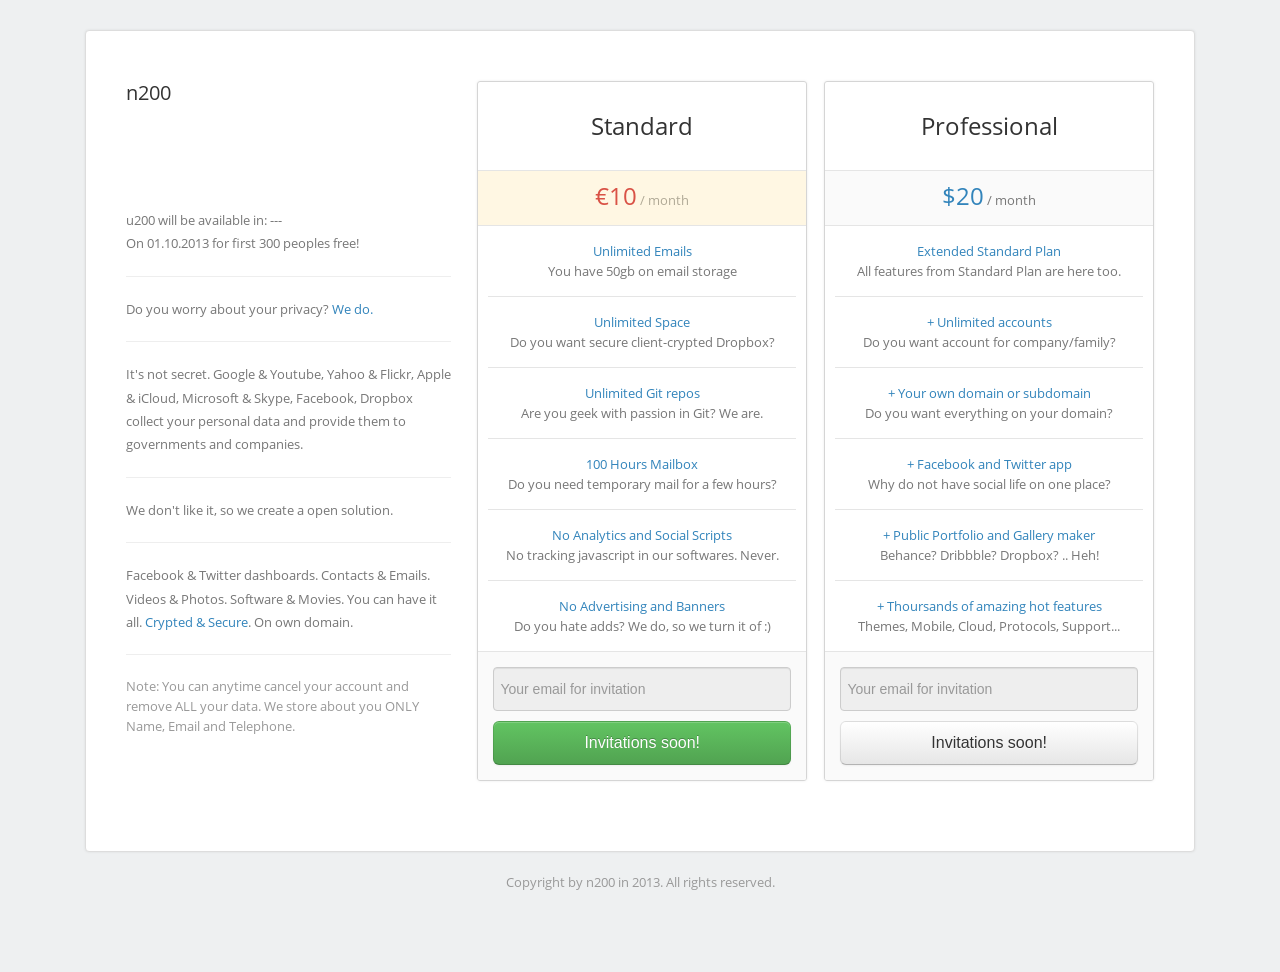
==== index.html @ b7a6152d "Initial commit" ====
<!DOCTYPE html><html class="no-js"><head>
	
	<meta charset="utf-8" />
	<meta http-equiv="X-UA-Compatible" content="IE=edge,chrome=1" />
	<meta name="viewport" content="width=device-width" />

	<title>n200, privacy world</title>

	<link rel="stylesheet" href="resources/bootstrap.css" />
	<link rel="stylesheet" href="resources/bootstrap-responsive.css" />
	<link rel="stylesheet" href="resources/theme.css" />

</head><body>
	
	<div class="container">
		<div class="wrapper">
			<section class="section">
				<div class="row-fluid">
					<div class="span4">
						<div>
							<h3 style="margin-bottom:105px;">n200</h3>
							<div>
								<p class="lead">
									u200 will be available in:
									<span data-time="1380578399" class="countdown"></span>
									<br/>
									On 01.10.2013 for first 300 peoples free!
								</p>
								<hr>
								<p class="lead">
									Do you worry about your privacy? <strong>We do.</strong>
								</p>
								<hr>
								<p class="lead">
									It's not secret. Google &amp; Youtube, Yahoo &amp; Flickr, Apple &amp; iCloud, Microsoft &amp; Skype, Facebook, Dropbox collect your personal data and provide them to governments and companies.
								</p>
								<hr>
								<p class="lead">
									We don't like it, so we create a open solution.
								</p>
								<hr>
								<p class="lead">
									Facebook &amp; Twitter dashboards. Contacts &amp; Emails. Videos &amp; Photos. Software &amp; Movies. You can have it all. <strong>Crypted &amp; Secure</strong>. On own domain.
								</p>
								<hr>
								<p class="muted">
									Note: You can anytime cancel your account and remove ALL your data. We store about you ONLY Name, Email and Telephone.
								</p>
							</div>
						</div>
					</div>
					<div class="span8">
						<div class="pricing-table row-fluid text-center">
							<div class="span6">
								<div class="plan prefered">
									<div class="plan-name">
										<h2>Standard</h2>
									</div>
									<div class="plan-price">
										<b>€10</b> / month
									</div>
									<div class="plan-details">
										<div>
											<b>Unlimited Emails</b>
											<div>You have 50gb on email storage</div>
										</div>
										<div>
											<b>Unlimited Space</b>
											<div>Do you want secure client-crypted Dropbox?</div>
										</div>
										<div>
											<b>Unlimited Git repos</b>
											<div>Are you geek with passion in Git? We are.</div>
										</div>
										<div>
											<b>100 Hours Mailbox</b>
											<div>Do you need temporary mail for a few hours?</div>
										</div>
										<div>
											<b>No Analytics and Social Scripts</b>
											<div>No tracking javascript in our softwares. Never.</div>
										</div>
										<div>
											<b>No Advertising and Banners</b>
											<div>Do you hate adds? We do, so we turn it of :)</div>
										</div>
									</div>
									<div class="plan-action">
										<input type="email" placeholder="Your email for invitation" style="height:44px; display:block; width: 100%; -webkit-box-sizing:border-box; -moz-box-sizing:border-box; box-sizing:border-box;" disabled="disabled" />
										<a href="#" class="btn btn-success btn-block btn-large">Invitations soon!</a>
									</div>
								</div>
							</div>

							<div class="span6">
								<div class="plan">
									<div class="plan-name">
										<h2>Professional</h2>
									</div>
									<div class="plan-price">
										<b>$20</b> / month
									</div>
									<div class="plan-details">
										<div>
											<b>Extended Standard Plan</b>
											<div>All features from Standard Plan are here too.</div>
										</div>
										<div>
											<b>+ Unlimited accounts</b>
											<div>Do you want account for company/family?</div>
										</div>
										<div>
											<b>+ Your own domain or subdomain</b>
											<div>Do you want everything on your domain?</div>
										</div>
										<div>
											<b>+ Facebook and Twitter app</b>
											<div>Why do not have social life on one place?</div>
										</div>
										<div>
											<b>+ Public Portfolio and Gallery maker</b>
											<div>Behance? Dribbble? Dropbox? .. Heh!</div>
										</div>
										<div>
											<b>+ Thoursands of amazing hot features</b>
											<div>Themes, Mobile, Cloud, Protocols, Support...</div>
										</div>
									</div>
									<div class="plan-action">
										<input type="email" placeholder="Your email for invitation" style="height:44px; display:block; width: 100%; -webkit-box-sizing:border-box; -moz-box-sizing:border-box; box-sizing:border-box;" disabled="disabled" />
										<a href="#" class="btn btn-block btn-large">Invitations soon!</a>
									</div>
								</div>
							</div>
						</div>
					</div>
				</div>
			</section>
			
		                   


		
		</div>
		<footer class="footer muted text-center">
			Copyright by n200 in 2013. All rights reserved.
		</footer>
	</div>

	
	<script src="resources/jquery-2.0.1.min.js"></script>
	<script src="resources/countdown.js"></script>
	
	<script type="text/javascript">
	$(document).ready(function(){
		$(".countdown").kkcountdown({
			dayText		: ' day',
			daysText 	: ' days ',
			hoursText	: ':',
			minutesText	: ':',
			secondsText	: '',
			displayZeroDays : false,
		});
	});
	</script>

</body></html>
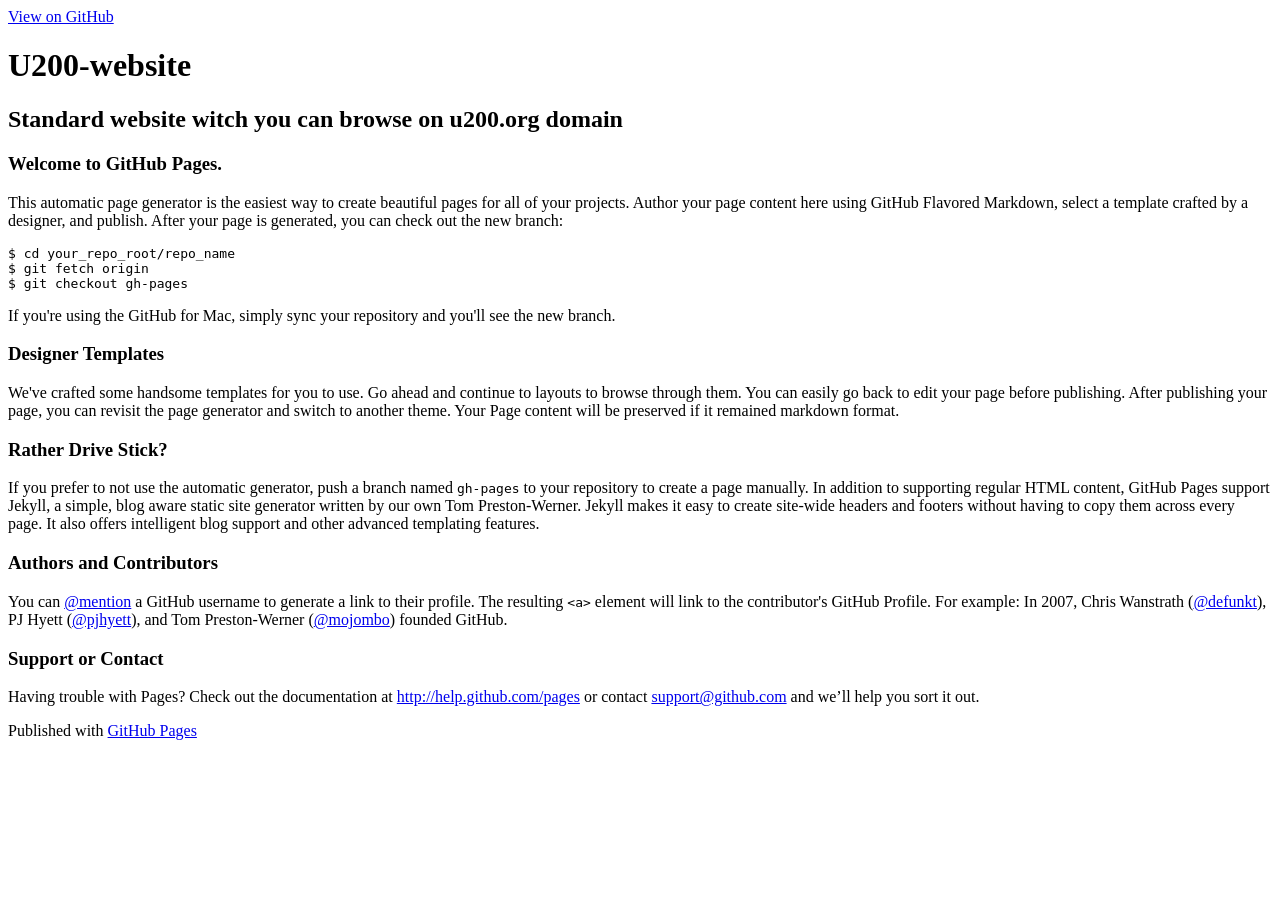
==== commit 4b32ba2c: "Replace master branch with page content via GitHub" ====
--- a/index.html
+++ b/index.html
@@ -1,167 +1,74 @@
-<!DOCTYPE html><html class="no-js"><head>
-	
-	<meta charset="utf-8" />
-	<meta http-equiv="X-UA-Compatible" content="IE=edge,chrome=1" />
-	<meta name="viewport" content="width=device-width" />
+<!DOCTYPE html>
+<html>
 
-	<title>n200, privacy world</title>
+  <head>
+    <meta charset='utf-8' />
+    <meta http-equiv="X-UA-Compatible" content="chrome=1" />
+    <meta name="description" content="U200-website : Standard website witch you can browse on u200.org domain" />
 
-	<link rel="stylesheet" href="resources/bootstrap.css" />
-	<link rel="stylesheet" href="resources/bootstrap-responsive.css" />
-	<link rel="stylesheet" href="resources/theme.css" />
+    <link rel="stylesheet" type="text/css" media="screen" href="stylesheets/stylesheet.css">
 
-</head><body>
-	
-	<div class="container">
-		<div class="wrapper">
-			<section class="section">
-				<div class="row-fluid">
-					<div class="span4">
-						<div>
-							<h3 style="margin-bottom:105px;">n200</h3>
-							<div>
-								<p class="lead">
-									u200 will be available in:
-									<span data-time="1380578399" class="countdown"></span>
-									<br/>
-									On 01.10.2013 for first 300 peoples free!
-								</p>
-								<hr>
-								<p class="lead">
-									Do you worry about your privacy? <strong>We do.</strong>
-								</p>
-								<hr>
-								<p class="lead">
-									It's not secret. Google &amp; Youtube, Yahoo &amp; Flickr, Apple &amp; iCloud, Microsoft &amp; Skype, Facebook, Dropbox collect your personal data and provide them to governments and companies.
-								</p>
-								<hr>
-								<p class="lead">
-									We don't like it, so we create a open solution.
-								</p>
-								<hr>
-								<p class="lead">
-									Facebook &amp; Twitter dashboards. Contacts &amp; Emails. Videos &amp; Photos. Software &amp; Movies. You can have it all. <strong>Crypted &amp; Secure</strong>. On own domain.
-								</p>
-								<hr>
-								<p class="muted">
-									Note: You can anytime cancel your account and remove ALL your data. We store about you ONLY Name, Email and Telephone.
-								</p>
-							</div>
-						</div>
-					</div>
-					<div class="span8">
-						<div class="pricing-table row-fluid text-center">
-							<div class="span6">
-								<div class="plan prefered">
-									<div class="plan-name">
-										<h2>Standard</h2>
-									</div>
-									<div class="plan-price">
-										<b>€10</b> / month
-									</div>
-									<div class="plan-details">
-										<div>
-											<b>Unlimited Emails</b>
-											<div>You have 50gb on email storage</div>
-										</div>
-										<div>
-											<b>Unlimited Space</b>
-											<div>Do you want secure client-crypted Dropbox?</div>
-										</div>
-										<div>
-											<b>Unlimited Git repos</b>
-											<div>Are you geek with passion in Git? We are.</div>
-										</div>
-										<div>
-											<b>100 Hours Mailbox</b>
-											<div>Do you need temporary mail for a few hours?</div>
-										</div>
-										<div>
-											<b>No Analytics and Social Scripts</b>
-											<div>No tracking javascript in our softwares. Never.</div>
-										</div>
-										<div>
-											<b>No Advertising and Banners</b>
-											<div>Do you hate adds? We do, so we turn it of :)</div>
-										</div>
-									</div>
-									<div class="plan-action">
-										<input type="email" placeholder="Your email for invitation" style="height:44px; display:block; width: 100%; -webkit-box-sizing:border-box; -moz-box-sizing:border-box; box-sizing:border-box;" disabled="disabled" />
-										<a href="#" class="btn btn-success btn-block btn-large">Invitations soon!</a>
-									</div>
-								</div>
-							</div>
+    <title>U200-website</title>
+  </head>
 
-							<div class="span6">
-								<div class="plan">
-									<div class="plan-name">
-										<h2>Professional</h2>
-									</div>
-									<div class="plan-price">
-										<b>$20</b> / month
-									</div>
-									<div class="plan-details">
-										<div>
-											<b>Extended Standard Plan</b>
-											<div>All features from Standard Plan are here too.</div>
-										</div>
-										<div>
-											<b>+ Unlimited accounts</b>
-											<div>Do you want account for company/family?</div>
-										</div>
-										<div>
-											<b>+ Your own domain or subdomain</b>
-											<div>Do you want everything on your domain?</div>
-										</div>
-										<div>
-											<b>+ Facebook and Twitter app</b>
-											<div>Why do not have social life on one place?</div>
-										</div>
-										<div>
-											<b>+ Public Portfolio and Gallery maker</b>
-											<div>Behance? Dribbble? Dropbox? .. Heh!</div>
-										</div>
-										<div>
-											<b>+ Thoursands of amazing hot features</b>
-											<div>Themes, Mobile, Cloud, Protocols, Support...</div>
-										</div>
-									</div>
-									<div class="plan-action">
-										<input type="email" placeholder="Your email for invitation" style="height:44px; display:block; width: 100%; -webkit-box-sizing:border-box; -moz-box-sizing:border-box; box-sizing:border-box;" disabled="disabled" />
-										<a href="#" class="btn btn-block btn-large">Invitations soon!</a>
-									</div>
-								</div>
-							</div>
-						</div>
-					</div>
-				</div>
-			</section>
-			
-		                   
+  <body>
 
+    <!-- HEADER -->
+    <div id="header_wrap" class="outer">
+        <header class="inner">
+          <a id="forkme_banner" href="https://github.com/n200">View on GitHub</a>
 
-		
-		</div>
-		<footer class="footer muted text-center">
-			Copyright by n200 in 2013. All rights reserved.
-		</footer>
-	</div>
+          <h1 id="project_title">U200-website</h1>
+          <h2 id="project_tagline">Standard website witch you can browse on u200.org domain</h2>
 
-	
-	<script src="resources/jquery-2.0.1.min.js"></script>
-	<script src="resources/countdown.js"></script>
-	
-	<script type="text/javascript">
-	$(document).ready(function(){
-		$(".countdown").kkcountdown({
-			dayText		: ' day',
-			daysText 	: ' days ',
-			hoursText	: ':',
-			minutesText	: ':',
-			secondsText	: '',
-			displayZeroDays : false,
-		});
-	});
-	</script>
+        </header>
+    </div>
 
-</body></html>+    <!-- MAIN CONTENT -->
+    <div id="main_content_wrap" class="outer">
+      <section id="main_content" class="inner">
+        <h3>
+<a name="welcome-to-github-pages" class="anchor" href="#welcome-to-github-pages"><span class="octicon octicon-link"></span></a>Welcome to GitHub Pages.</h3>
+
+<p>This automatic page generator is the easiest way to create beautiful pages for all of your projects. Author your page content here using GitHub Flavored Markdown, select a template crafted by a designer, and publish. After your page is generated, you can check out the new branch:</p>
+
+<pre><code>$ cd your_repo_root/repo_name
+$ git fetch origin
+$ git checkout gh-pages
+</code></pre>
+
+<p>If you're using the GitHub for Mac, simply sync your repository and you'll see the new branch.</p>
+
+<h3>
+<a name="designer-templates" class="anchor" href="#designer-templates"><span class="octicon octicon-link"></span></a>Designer Templates</h3>
+
+<p>We've crafted some handsome templates for you to use. Go ahead and continue to layouts to browse through them. You can easily go back to edit your page before publishing. After publishing your page, you can revisit the page generator and switch to another theme. Your Page content will be preserved if it remained markdown format.</p>
+
+<h3>
+<a name="rather-drive-stick" class="anchor" href="#rather-drive-stick"><span class="octicon octicon-link"></span></a>Rather Drive Stick?</h3>
+
+<p>If you prefer to not use the automatic generator, push a branch named <code>gh-pages</code> to your repository to create a page manually. In addition to supporting regular HTML content, GitHub Pages support Jekyll, a simple, blog aware static site generator written by our own Tom Preston-Werner. Jekyll makes it easy to create site-wide headers and footers without having to copy them across every page. It also offers intelligent blog support and other advanced templating features.</p>
+
+<h3>
+<a name="authors-and-contributors" class="anchor" href="#authors-and-contributors"><span class="octicon octicon-link"></span></a>Authors and Contributors</h3>
+
+<p>You can <a href="https://github.com/blog/821" class="user-mention">@mention</a> a GitHub username to generate a link to their profile. The resulting <code>&lt;a&gt;</code> element will link to the contributor's GitHub Profile. For example: In 2007, Chris Wanstrath (<a href="https://github.com/defunkt" class="user-mention">@defunkt</a>), PJ Hyett (<a href="https://github.com/pjhyett" class="user-mention">@pjhyett</a>), and Tom Preston-Werner (<a href="https://github.com/mojombo" class="user-mention">@mojombo</a>) founded GitHub.</p>
+
+<h3>
+<a name="support-or-contact" class="anchor" href="#support-or-contact"><span class="octicon octicon-link"></span></a>Support or Contact</h3>
+
+<p>Having trouble with Pages? Check out the documentation at <a href="http://help.github.com/pages">http://help.github.com/pages</a> or contact <a href="mailto:support@github.com">support@github.com</a> and we’ll help you sort it out.</p>
+      </section>
+    </div>
+
+    <!-- FOOTER  -->
+    <div id="footer_wrap" class="outer">
+      <footer class="inner">
+        <p>Published with <a href="http://pages.github.com">GitHub Pages</a></p>
+      </footer>
+    </div>
+
+    
+
+  </body>
+</html>
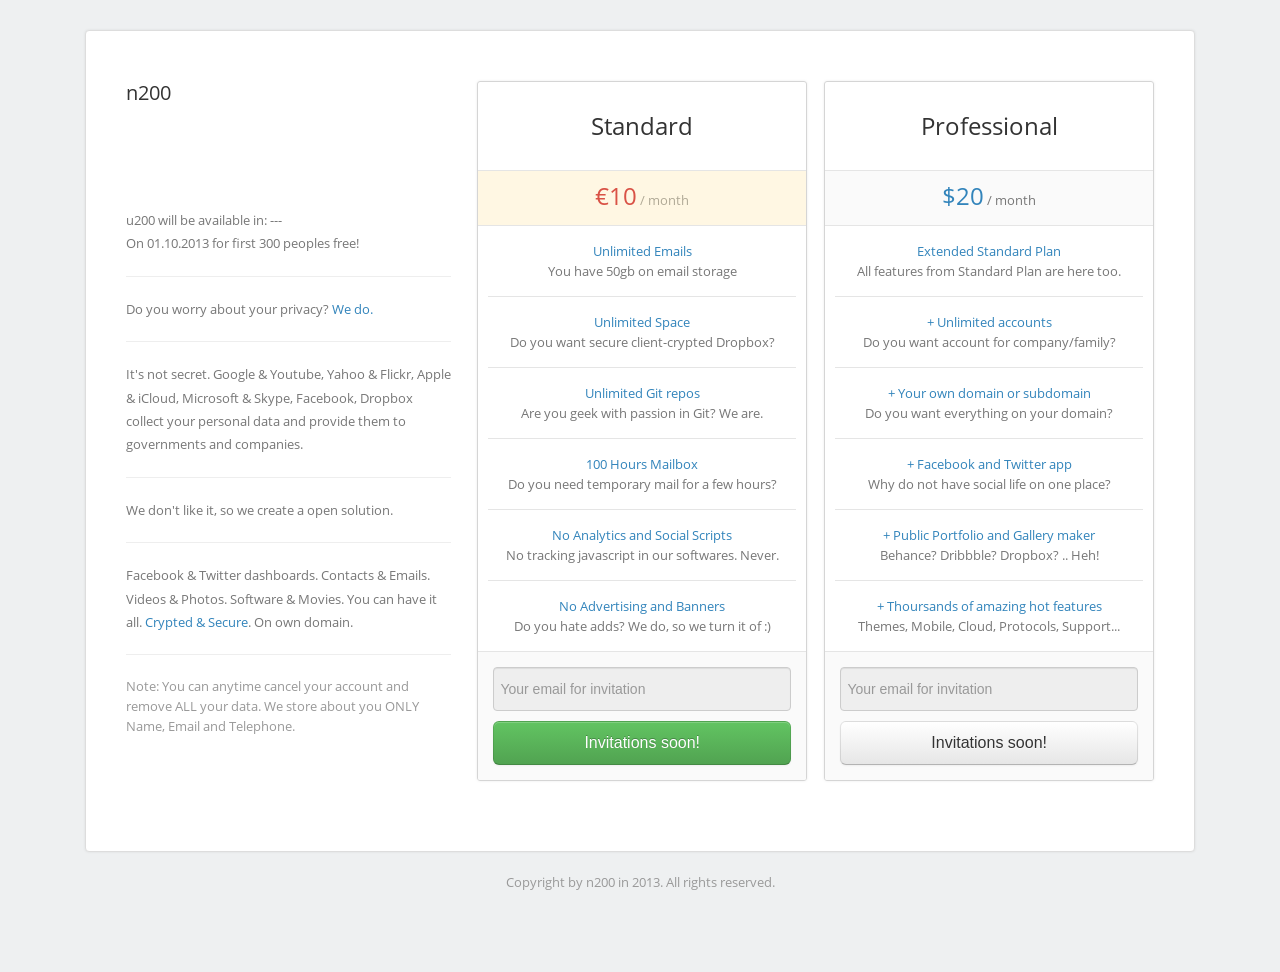
==== commit d5fbc63e: "Update website" ====
--- a/index.html
+++ b/index.html
@@ -1,74 +1,167 @@
-<!DOCTYPE html>
-<html>
+<!DOCTYPE html><html class="no-js"><head>
+	
+	<meta charset="utf-8" />
+	<meta http-equiv="X-UA-Compatible" content="IE=edge,chrome=1" />
+	<meta name="viewport" content="width=device-width" />
 
-  <head>
-    <meta charset='utf-8' />
-    <meta http-equiv="X-UA-Compatible" content="chrome=1" />
-    <meta name="description" content="U200-website : Standard website witch you can browse on u200.org domain" />
+	<title>n200, privacy world</title>
 
-    <link rel="stylesheet" type="text/css" media="screen" href="stylesheets/stylesheet.css">
+	<link rel="stylesheet" href="resources/bootstrap.css" />
+	<link rel="stylesheet" href="resources/bootstrap-responsive.css" />
+	<link rel="stylesheet" href="resources/theme.css" />
 
-    <title>U200-website</title>
-  </head>
+</head><body>
+	
+	<div class="container">
+		<div class="wrapper">
+			<section class="section">
+				<div class="row-fluid">
+					<div class="span4">
+						<div>
+							<h3 style="margin-bottom:105px;">n200</h3>
+							<div>
+								<p class="lead">
+									u200 will be available in:
+									<span data-time="1380578399" class="countdown"></span>
+									<br/>
+									On 01.10.2013 for first 300 peoples free!
+								</p>
+								<hr>
+								<p class="lead">
+									Do you worry about your privacy? <strong>We do.</strong>
+								</p>
+								<hr>
+								<p class="lead">
+									It's not secret. Google &amp; Youtube, Yahoo &amp; Flickr, Apple &amp; iCloud, Microsoft &amp; Skype, Facebook, Dropbox collect your personal data and provide them to governments and companies.
+								</p>
+								<hr>
+								<p class="lead">
+									We don't like it, so we create a open solution.
+								</p>
+								<hr>
+								<p class="lead">
+									Facebook &amp; Twitter dashboards. Contacts &amp; Emails. Videos &amp; Photos. Software &amp; Movies. You can have it all. <strong>Crypted &amp; Secure</strong>. On own domain.
+								</p>
+								<hr>
+								<p class="muted">
+									Note: You can anytime cancel your account and remove ALL your data. We store about you ONLY Name, Email and Telephone.
+								</p>
+							</div>
+						</div>
+					</div>
+					<div class="span8">
+						<div class="pricing-table row-fluid text-center">
+							<div class="span6">
+								<div class="plan prefered">
+									<div class="plan-name">
+										<h2>Standard</h2>
+									</div>
+									<div class="plan-price">
+										<b>€10</b> / month
+									</div>
+									<div class="plan-details">
+										<div>
+											<b>Unlimited Emails</b>
+											<div>You have 50gb on email storage</div>
+										</div>
+										<div>
+											<b>Unlimited Space</b>
+											<div>Do you want secure client-crypted Dropbox?</div>
+										</div>
+										<div>
+											<b>Unlimited Git repos</b>
+											<div>Are you geek with passion in Git? We are.</div>
+										</div>
+										<div>
+											<b>100 Hours Mailbox</b>
+											<div>Do you need temporary mail for a few hours?</div>
+										</div>
+										<div>
+											<b>No Analytics and Social Scripts</b>
+											<div>No tracking javascript in our softwares. Never.</div>
+										</div>
+										<div>
+											<b>No Advertising and Banners</b>
+											<div>Do you hate adds? We do, so we turn it of :)</div>
+										</div>
+									</div>
+									<div class="plan-action">
+										<input type="email" placeholder="Your email for invitation" style="height:44px; display:block; width: 100%; -webkit-box-sizing:border-box; -moz-box-sizing:border-box; box-sizing:border-box;" disabled="disabled" />
+										<a href="#" class="btn btn-success btn-block btn-large">Invitations soon!</a>
+									</div>
+								</div>
+							</div>
 
-  <body>
+							<div class="span6">
+								<div class="plan">
+									<div class="plan-name">
+										<h2>Professional</h2>
+									</div>
+									<div class="plan-price">
+										<b>$20</b> / month
+									</div>
+									<div class="plan-details">
+										<div>
+											<b>Extended Standard Plan</b>
+											<div>All features from Standard Plan are here too.</div>
+										</div>
+										<div>
+											<b>+ Unlimited accounts</b>
+											<div>Do you want account for company/family?</div>
+										</div>
+										<div>
+											<b>+ Your own domain or subdomain</b>
+											<div>Do you want everything on your domain?</div>
+										</div>
+										<div>
+											<b>+ Facebook and Twitter app</b>
+											<div>Why do not have social life on one place?</div>
+										</div>
+										<div>
+											<b>+ Public Portfolio and Gallery maker</b>
+											<div>Behance? Dribbble? Dropbox? .. Heh!</div>
+										</div>
+										<div>
+											<b>+ Thoursands of amazing hot features</b>
+											<div>Themes, Mobile, Cloud, Protocols, Support...</div>
+										</div>
+									</div>
+									<div class="plan-action">
+										<input type="email" placeholder="Your email for invitation" style="height:44px; display:block; width: 100%; -webkit-box-sizing:border-box; -moz-box-sizing:border-box; box-sizing:border-box;" disabled="disabled" />
+										<a href="#" class="btn btn-block btn-large">Invitations soon!</a>
+									</div>
+								</div>
+							</div>
+						</div>
+					</div>
+				</div>
+			</section>
+			
+		                   
 
-    <!-- HEADER -->
-    <div id="header_wrap" class="outer">
-        <header class="inner">
-          <a id="forkme_banner" href="https://github.com/n200">View on GitHub</a>
 
-          <h1 id="project_title">U200-website</h1>
-          <h2 id="project_tagline">Standard website witch you can browse on u200.org domain</h2>
+		
+		</div>
+		<footer class="footer muted text-center">
+			Copyright by n200 in 2013. All rights reserved.
+		</footer>
+	</div>
 
-        </header>
-    </div>
+	
+	<script src="resources/jquery-2.0.1.min.js"></script>
+	<script src="resources/countdown.js"></script>
+	
+	<script type="text/javascript">
+	$(document).ready(function(){
+		$(".countdown").kkcountdown({
+			dayText		: ' day',
+			daysText 	: ' days ',
+			hoursText	: ':',
+			minutesText	: ':',
+			secondsText	: '',
+			displayZeroDays : false,
+		});
+	});
+	</script>
 
-    <!-- MAIN CONTENT -->
-    <div id="main_content_wrap" class="outer">
-      <section id="main_content" class="inner">
-        <h3>
-<a name="welcome-to-github-pages" class="anchor" href="#welcome-to-github-pages"><span class="octicon octicon-link"></span></a>Welcome to GitHub Pages.</h3>
-
-<p>This automatic page generator is the easiest way to create beautiful pages for all of your projects. Author your page content here using GitHub Flavored Markdown, select a template crafted by a designer, and publish. After your page is generated, you can check out the new branch:</p>
-
-<pre><code>$ cd your_repo_root/repo_name
-$ git fetch origin
-$ git checkout gh-pages
-</code></pre>
-
-<p>If you're using the GitHub for Mac, simply sync your repository and you'll see the new branch.</p>
-
-<h3>
-<a name="designer-templates" class="anchor" href="#designer-templates"><span class="octicon octicon-link"></span></a>Designer Templates</h3>
-
-<p>We've crafted some handsome templates for you to use. Go ahead and continue to layouts to browse through them. You can easily go back to edit your page before publishing. After publishing your page, you can revisit the page generator and switch to another theme. Your Page content will be preserved if it remained markdown format.</p>
-
-<h3>
-<a name="rather-drive-stick" class="anchor" href="#rather-drive-stick"><span class="octicon octicon-link"></span></a>Rather Drive Stick?</h3>
-
-<p>If you prefer to not use the automatic generator, push a branch named <code>gh-pages</code> to your repository to create a page manually. In addition to supporting regular HTML content, GitHub Pages support Jekyll, a simple, blog aware static site generator written by our own Tom Preston-Werner. Jekyll makes it easy to create site-wide headers and footers without having to copy them across every page. It also offers intelligent blog support and other advanced templating features.</p>
-
-<h3>
-<a name="authors-and-contributors" class="anchor" href="#authors-and-contributors"><span class="octicon octicon-link"></span></a>Authors and Contributors</h3>
-
-<p>You can <a href="https://github.com/blog/821" class="user-mention">@mention</a> a GitHub username to generate a link to their profile. The resulting <code>&lt;a&gt;</code> element will link to the contributor's GitHub Profile. For example: In 2007, Chris Wanstrath (<a href="https://github.com/defunkt" class="user-mention">@defunkt</a>), PJ Hyett (<a href="https://github.com/pjhyett" class="user-mention">@pjhyett</a>), and Tom Preston-Werner (<a href="https://github.com/mojombo" class="user-mention">@mojombo</a>) founded GitHub.</p>
-
-<h3>
-<a name="support-or-contact" class="anchor" href="#support-or-contact"><span class="octicon octicon-link"></span></a>Support or Contact</h3>
-
-<p>Having trouble with Pages? Check out the documentation at <a href="http://help.github.com/pages">http://help.github.com/pages</a> or contact <a href="mailto:support@github.com">support@github.com</a> and we’ll help you sort it out.</p>
-      </section>
-    </div>
-
-    <!-- FOOTER  -->
-    <div id="footer_wrap" class="outer">
-      <footer class="inner">
-        <p>Published with <a href="http://pages.github.com">GitHub Pages</a></p>
-      </footer>
-    </div>
-
-    
-
-  </body>
-</html>
+</body></html>
